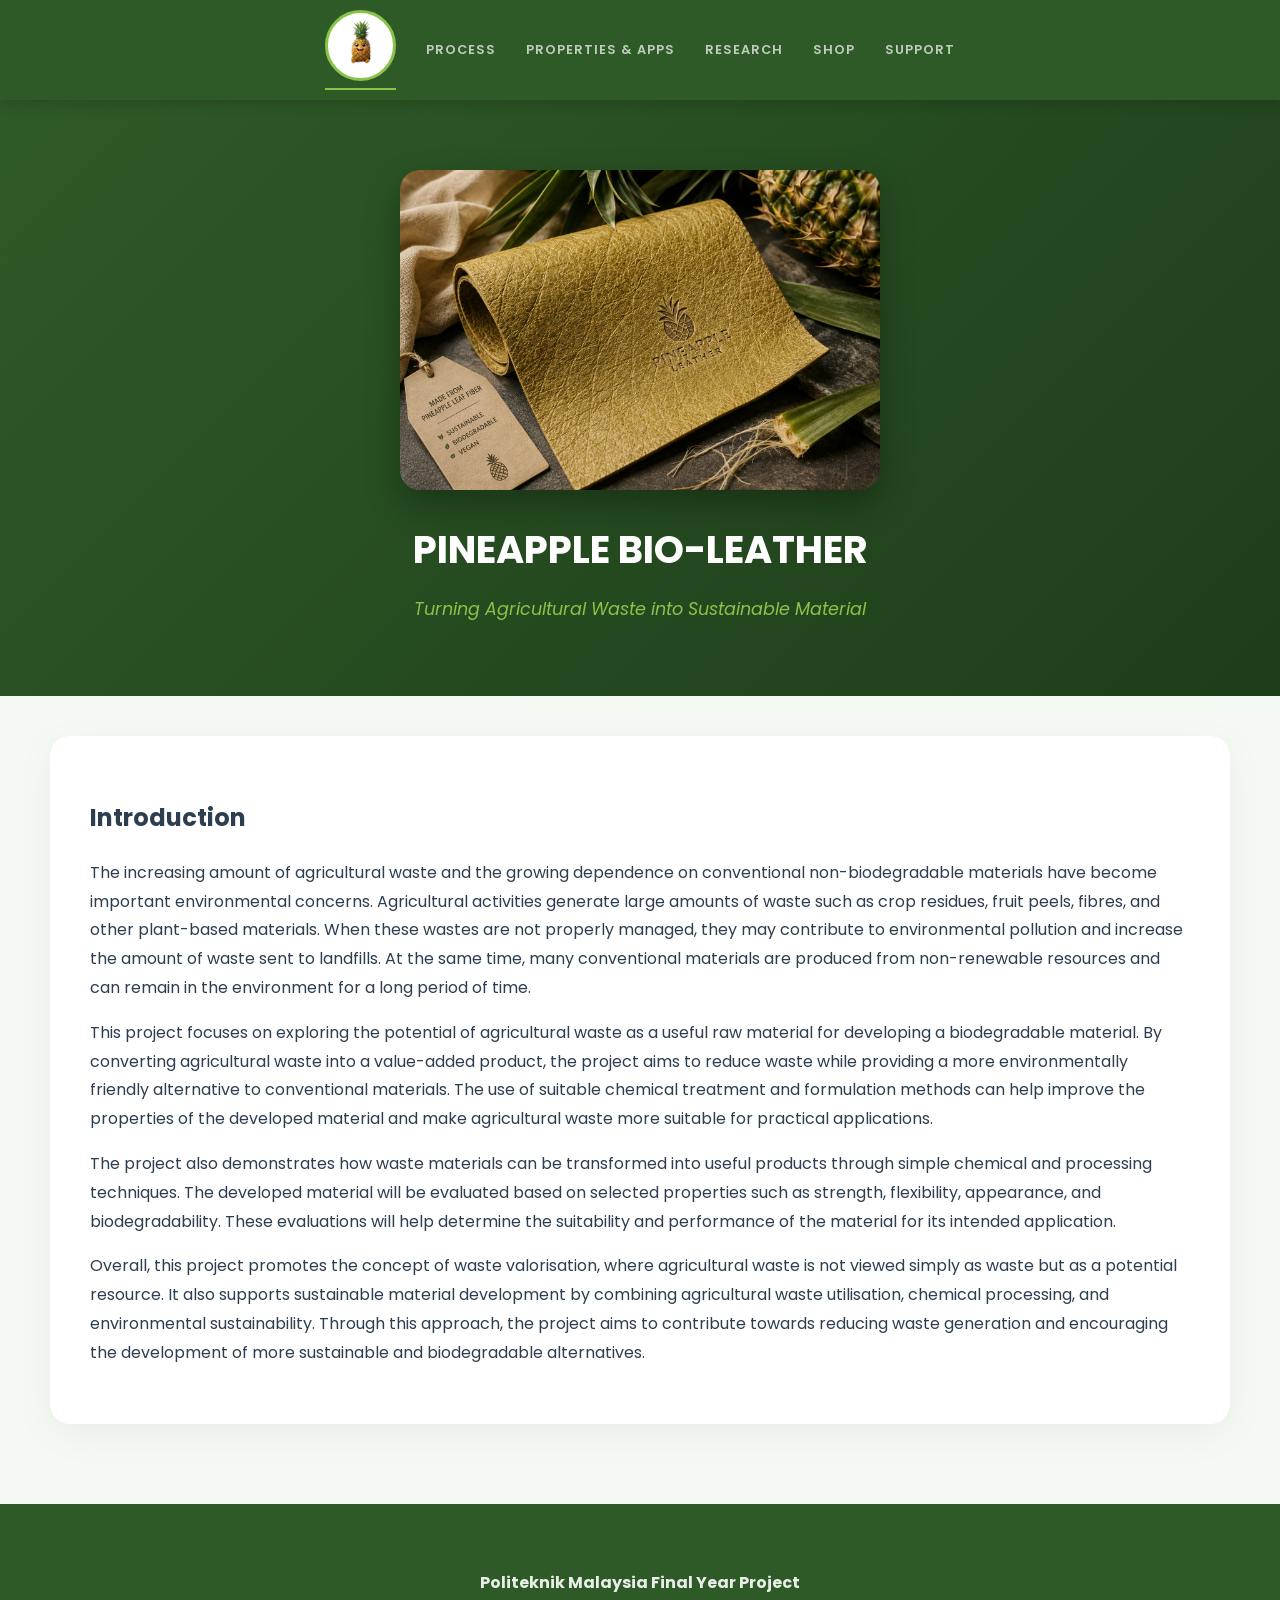
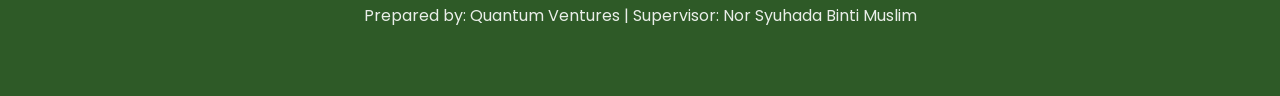
==== home.html @ 2f1104d1 "Add files via upload" ====
<!DOCTYPE html>
<html lang="en">
<head>
    <meta charset="UTF-8">
    <meta name="viewport" content="width=device-width, initial-scale=1.0">
    <title>Home | Pineapple Bio-Leather</title>
    <link rel="stylesheet" href="style.css">
</head>
<body>

    <!-- Navigation Bar with Icon Home Button and Hover Animations -->
    <nav>
        <a href="home.html" class="active"><img src="pineapple2.png" class="nav-logo-img" alt="Home"></a>
        <a href="how-its-made.html">Process</a>
        <a href="properties.html">Properties & Apps</a>
        <a href="research.html">Research</a>
        <a href="shop.html">Shop</a>
        <a href="support.html">Support</a>
    </nav>

    <!-- Header Section -->
    <header>
        <img src="leather-graphic.jpeg" class="hero-main-img" alt="Pineapple Leather Graphic">
        <h1>PINEAPPLE BIO-LEATHER</h1>
        <p>Turning Agricultural Waste into Sustainable Material</p>
    </header>

    <div class="container">
        
        <h2>Introduction</h2>
        
        <!-- FULL VERBATIM TEXT START -->
        <p>The increasing amount of agricultural waste and the growing dependence on conventional non-biodegradable materials have become important environmental concerns. Agricultural activities generate large amounts of waste such as crop residues, fruit peels, fibres, and other plant-based materials. When these wastes are not properly managed, they may contribute to environmental pollution and increase the amount of waste sent to landfills. At the same time, many conventional materials are produced from non-renewable resources and can remain in the environment for a long period of time.</p>

        <p>This project focuses on exploring the potential of agricultural waste as a useful raw material for developing a biodegradable material. By converting agricultural waste into a value-added product, the project aims to reduce waste while providing a more environmentally friendly alternative to conventional materials. The use of suitable chemical treatment and formulation methods can help improve the properties of the developed material and make agricultural waste more suitable for practical applications.</p>

        <p>The project also demonstrates how waste materials can be transformed into useful products through simple chemical and processing techniques. The developed material will be evaluated based on selected properties such as strength, flexibility, appearance, and biodegradability. These evaluations will help determine the suitability and performance of the material for its intended application.</p>

        <p>Overall, this project promotes the concept of waste valorisation, where agricultural waste is not viewed simply as waste but as a potential resource. It also supports sustainable material development by combining agricultural waste utilisation, chemical processing, and environmental sustainability. Through this approach, the project aims to contribute towards reducing waste generation and encouraging the development of more sustainable and biodegradable alternatives.</p>
        <!-- FULL VERBATIM TEXT END -->

    </div>

    <!-- Footer Section -->
    <footer>
        <p><strong>Politeknik Malaysia Final Year Project</strong></p>
        <p>Prepared by: Quantum Ventures | Supervisor: Nor Syuhada Binti Muslim</p>
    </footer>

    <!-- Chatbase AI Chatbot Script -->
    <script>
    (function(){if(!window.chatbase||window.chatbase("getState")!=="initialized"){window.chatbase=(...arguments)=>{if(!window.chatbase.q){window.chatbase.q=[]}window.chatbase.q.push(arguments)};window.chatbase=new Proxy(window.chatbase,{get(target,prop){if(prop==="q"){return target.q}return(...args)=>target(prop,...args)}})}const onLoad=function(){const script=document.createElement("script");script.src="https://www.chatbase.co/embed.min.js";script.id="7awoZsvfanQiO3bXjcjR2";script.domain="www.chatbase.co";document.body.appendChild(script)};if(document.readyState==="complete"){onLoad()}else{window.addEventListener("load",onLoad)}})();
    </script>

</body>
</html>
---- style.css ----
@import url('https://fonts.googleapis.com/css2?family=Poppins:wght@300;400;500;600;700&display=swap');

:root {
    --primary-green: #2e5a27;
    --accent-green: #8bc34a;
    --light-bg: #f4f9f4;
    --white: #ffffff;
    --text: #2c3e50;
}

body {
    font-family: 'Poppins', sans-serif;
    margin: 0; padding: 0;
    background-color: var(--light-bg);
    color: var(--text);
    line-height: 1.8;
}

/* NAVIGATION */
nav {
    background-color: var(--primary-green);
    padding: 10px 0;
    text-align: center;
    position: sticky;
    top: 0; z-index: 1000;
    display: flex;
    justify-content: center;
    align-items: center;
    gap: 30px;
    box-shadow: 0 4px 12px rgba(0,0,0,0.15);
}

nav a {
    color: rgba(255, 255, 255, 0.7);
    text-decoration: none;
    font-weight: 600;
    text-transform: uppercase;
    font-size: 0.8rem;
    letter-spacing: 1px;
    transition: all 0.3s ease;
    border-bottom: 2px solid transparent;
}

nav a.active {
    color: var(--accent-green) !important;
    border-bottom: 2px solid var(--accent-green);
}

nav a:hover { transform: scale(1.1); color: white; }

.nav-logo-img {
    height: 65px; width: 65px;
    border-radius: 50%;
    border: 3px solid var(--accent-green);
    background: white;
    object-fit: contain;
}

/* HEADER */
header {
    background: linear-gradient(135deg, #2e5a27 0%, #1e3d1a 100%);
    color: white;
    text-align: center;
    padding: 70px 20px;
    display: flex;
    flex-direction: column;
    align-items: center;
}

.hero-main-img {
    width: 100%;
    max-width: 480px;
    border-radius: 20px;
    margin-bottom: 25px;
    box-shadow: 0 15px 35px rgba(0,0,0,0.3);
}

header h1 { font-size: 2.4rem; font-weight: 700; margin: 0; width: 100%; text-align: center; }

header p {
    font-size: 1.1rem;
    font-style: italic;
    color: var(--accent-green);
    text-align: center !important;
    width: 100% !important;
    margin: 10px auto 0 auto !important;
}

/* CONTAINER */
.container {
    max-width: 1100px;
    margin: 40px auto;
    padding: 40px;
    background: var(--white);
    border-radius: 20px;
    box-shadow: 0 10px 40px rgba(0,0,0,0.05);
}

/* --- FIXED SLIDER CSS --- */
.slider-container {
    position: relative;
    width: 100%;
    height: 350px; /* Increased height to fit your images better */
    overflow: hidden;
    border-radius: 15px;
    margin-bottom: 20px;
    background: #f0f0f0;
}

.slider-wrapper {
    display: flex;
    width: 100%;
    height: 100%;
    transition: transform 0.6s cubic-bezier(0.4, 0, 0.2, 1);
}

.slider-wrapper img {
    width: 100%;
    height: 100%;
    object-fit: contain; /* ensures whole image is visible */
    flex-shrink: 0;
}

.slider-nav {
    position: absolute;
    top: 50%;
    width: 100%;
    display: flex;
    justify-content: space-between;
    transform: translateY(-50%);
    padding: 0 10px;
    box-sizing: border-box;
    z-index: 10;
    pointer-events: none;
}

.slider-nav button {
    background: var(--primary-green);
    color: white;
    border: none;
    border-radius: 50%;
    width: 40px;
    height: 40px;
    cursor: pointer;
    box-shadow: 0 4px 10px rgba(0,0,0,0.3);
    pointer-events: auto;
    font-size: 1.2rem;
    display: flex;
    justify-content: center;
    align-items: center;
    transition: 0.3s;
}

.slider-nav button:hover { background: var(--accent-green); transform: scale(1.1); }

/* SHOP GRID */
.product-grid {
    display: grid;
    grid-template-columns: 1fr 1fr;
    gap: 30px;
}

.product-card {
    border: 1px solid #eee;
    padding: 25px;
    border-radius: 25px;
    text-align: center;
    background: white;
}

.buy-btn {
    background-color: var(--primary-green);
    color: white;
    border: none;
    padding: 14px 45px;
    border-radius: 50px;
    font-weight: 600;
    text-transform: uppercase;
    cursor: pointer;
    transition: 0.3s;
    margin-top: 15px;
}

.buy-btn:hover { background-color: var(--accent-green); color: var(--primary-green); }

/* FOOTER */
footer {
    background-color: var(--primary-green) !important;
    color: white !important;
    text-align: center;
    padding: 60px 20px;
    margin-top: 80px;
    width: 100%;
    box-sizing: border-box;
    display: block;
}

footer p { text-align: center !important; margin: 5px 0; opacity: 0.9; }

/* FLOATING CART (Above AI Bot) */
.floating-cart { position: fixed; bottom: 110px; right: 30px; width: 65px; height: 65px; background: var(--primary-green); color: white; border-radius: 50%; display: flex; justify-content: center; align-items: center; z-index: 2000; border: 3px solid var(--accent-green); cursor: pointer; }
.side-cart { position: fixed; top: 0; right: -420px; width: 400px; height: 100%; background: white; z-index: 4000; transition: right 0.4s ease; padding: 30px; display: flex; flex-direction: column; box-sizing: border-box; box-shadow: -10px 0 30px rgba(0,0,0,0.2); }
.side-cart.open { right: 0; }
.cart-overlay { position: fixed; top: 0; left: 0; width: 100%; height: 100%; background: rgba(0,0,0,0.6); display: none; z-index: 2500; }

/* --- ONLY CONTACT US SECTION DESIGN --- */
.contact-form {
    display: flex;
    flex-direction: column;
    gap: 15px;
    max-width: 100%;
    margin-top: 20px;
}

.form-row {
    display: flex;
    gap: 15px;
}

.form-row input {
    flex: 1;
}

.contact-form input, 
.contact-form textarea {
    padding: 12px 15px;
    border: 2px solid #e0eee0; /* Light green border */
    border-radius: 10px;
    font-family: 'Poppins', sans-serif;
    font-size: 0.9rem;
    background-color: #fcfdfc;
    transition: all 0.3s ease;
    outline: none;
}

.contact-form input:focus, 
.contact-form textarea:focus {
    border-color: var(--accent-green);
    background-color: #ffffff;
    box-shadow: 0 0 8px rgba(139, 195, 74, 0.2);
}

.contact-form textarea {
    height: 120px;
    resize: none;
}

.submit-btn {
    background-color: var(--primary-green);
    color: white;
    border: none;
    padding: 12px 35px;
    border-radius: 50px;
    font-weight: 600;
    text-transform: uppercase;
    cursor: pointer;
    transition: 0.3s;
    align-self: flex-start; /* Keeps button on the left or use 'center' */
}

.submit-btn:hover {
    background-color: var(--accent-green);
    color: var(--primary-green);
    transform: translateY(-2px);
}
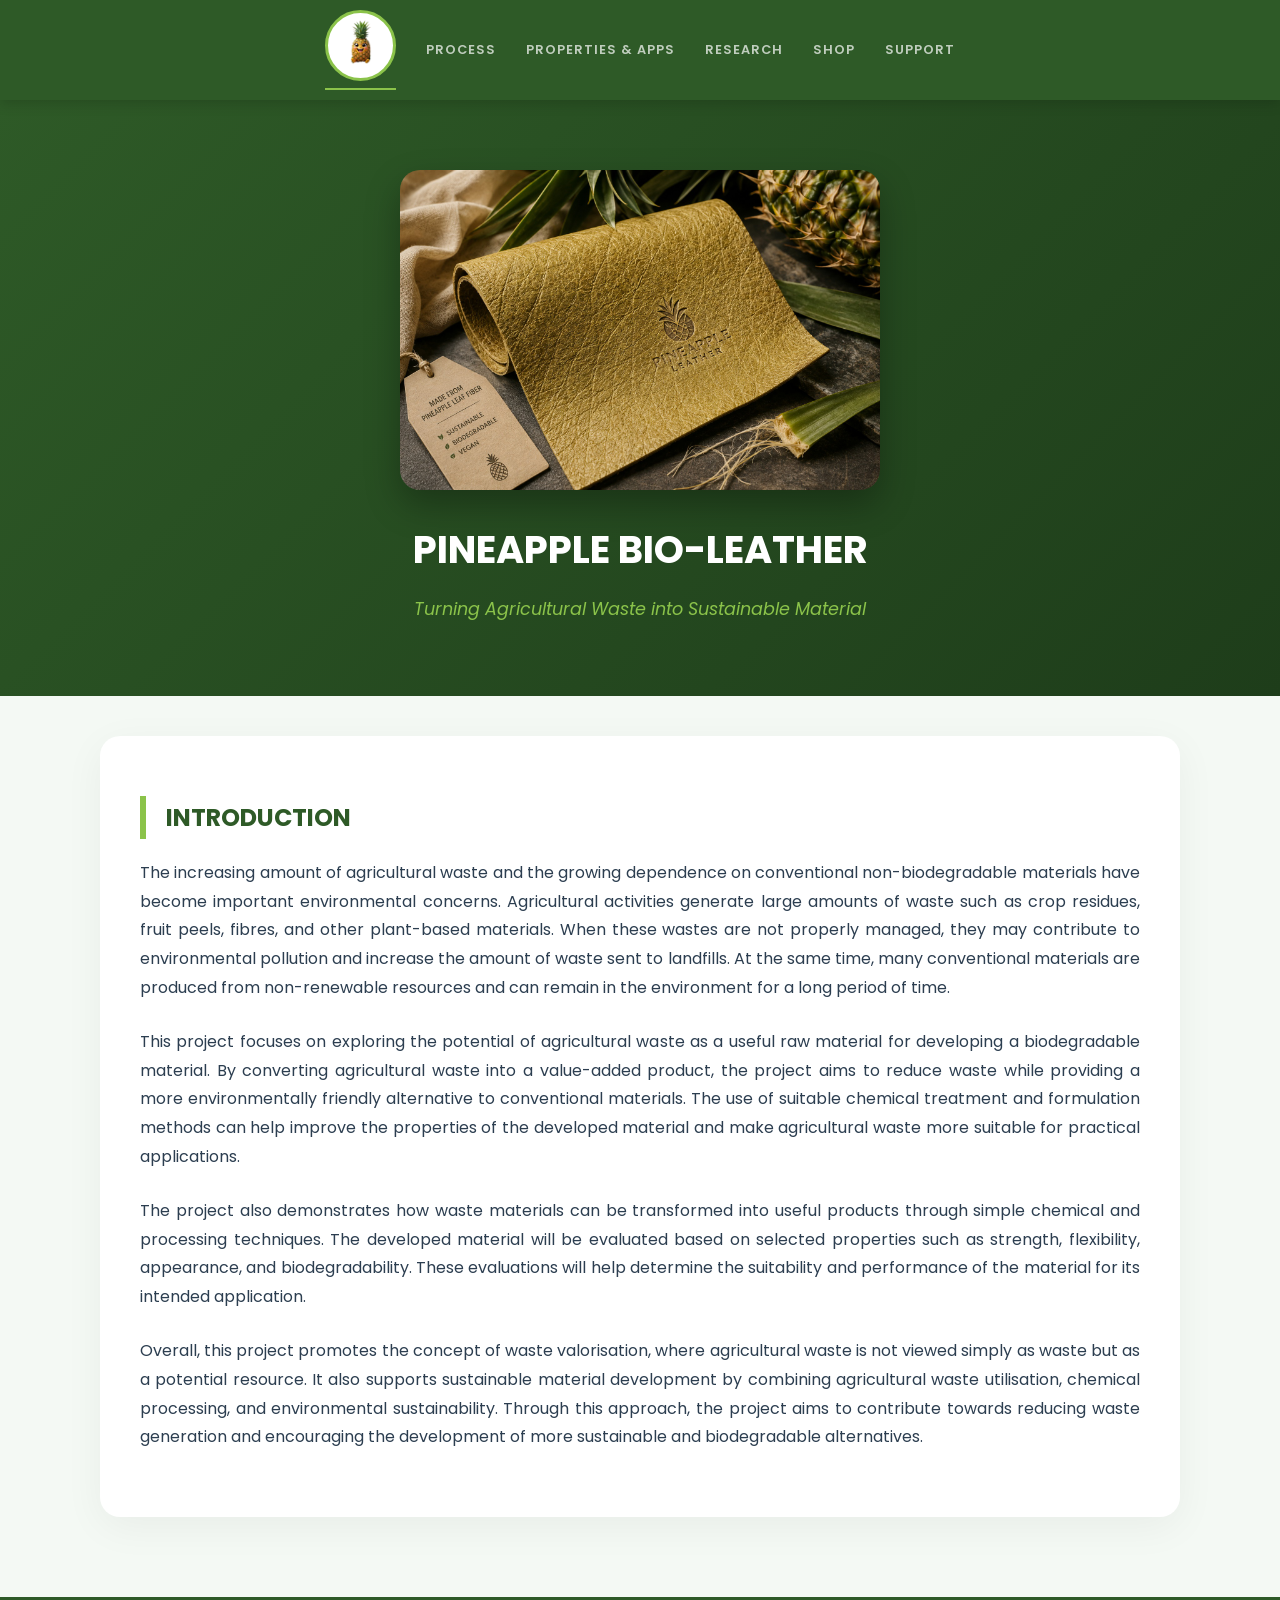
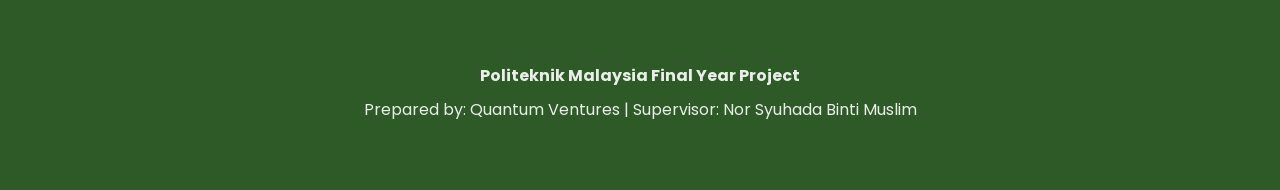
==== commit 5e7cee7c: "Update home.html" ====
--- a/home.html
+++ b/home.html
@@ -2,6 +2,7 @@
 <html lang="en">
 <head>
     <meta charset="UTF-8">
+    <meta name="viewport" content="width=device-width, initial-scale=1.0">
     <meta name="viewport" content="width=device-width, initial-scale=1.0">
     <title>Home | Pineapple Bio-Leather</title>
     <link rel="stylesheet" href="style.css">
@@ -53,4 +54,4 @@
     </script>
 
 </body>
-</html>+</html>
--- a/style.css
+++ b/style.css
@@ -1,5 +1,7 @@
+/* 1. IMPORT PROFESSIONAL FONT */
 @import url('https://fonts.googleapis.com/css2?family=Poppins:wght@300;400;500;600;700&display=swap');
 
+/* 2. THEME VARIABLES */
 :root {
     --primary-green: #2e5a27;
     --accent-green: #8bc34a;
@@ -8,15 +10,17 @@
     --text: #2c3e50;
 }
 
+/* 3. GLOBAL STYLES */
 body {
     font-family: 'Poppins', sans-serif;
     margin: 0; padding: 0;
     background-color: var(--light-bg);
     color: var(--text);
     line-height: 1.8;
-}
-
-/* NAVIGATION */
+    overflow-x: hidden; /* Prevents unwanted horizontal scrolling on mobile */
+}
+
+/* 4. NAVIGATION BAR */
 nav {
     background-color: var(--primary-green);
     padding: 10px 0;
@@ -56,7 +60,7 @@
     object-fit: contain;
 }
 
-/* HEADER */
+/* 5. HEADER & HERO SECTION */
 header {
     background: linear-gradient(135deg, #2e5a27 0%, #1e3d1a 100%);
     color: white;
@@ -75,7 +79,7 @@
     box-shadow: 0 15px 35px rgba(0,0,0,0.3);
 }
 
-header h1 { font-size: 2.4rem; font-weight: 700; margin: 0; width: 100%; text-align: center; }
+header h1 { font-size: 2.4rem; font-weight: 700; margin: 0; text-align: center; width: 100%; }
 
 header p {
     font-size: 1.1rem;
@@ -86,9 +90,9 @@
     margin: 10px auto 0 auto !important;
 }
 
-/* CONTAINER */
+/* 6. CONTENT CONTAINER */
 .container {
-    max-width: 1100px;
+    max-width: 1000px;
     margin: 40px auto;
     padding: 40px;
     background: var(--white);
@@ -96,94 +100,82 @@
     box-shadow: 0 10px 40px rgba(0,0,0,0.05);
 }
 
-/* --- FIXED SLIDER CSS --- */
-.slider-container {
-    position: relative;
-    width: 100%;
-    height: 350px; /* Increased height to fit your images better */
-    overflow: hidden;
-    border-radius: 15px;
-    margin-bottom: 20px;
-    background: #f0f0f0;
-}
-
-.slider-wrapper {
-    display: flex;
-    width: 100%;
-    height: 100%;
-    transition: transform 0.6s cubic-bezier(0.4, 0, 0.2, 1);
-}
-
-.slider-wrapper img {
-    width: 100%;
-    height: 100%;
-    object-fit: contain; /* ensures whole image is visible */
-    flex-shrink: 0;
-}
-
-.slider-nav {
-    position: absolute;
-    top: 50%;
-    width: 100%;
-    display: flex;
-    justify-content: space-between;
-    transform: translateY(-50%);
-    padding: 0 10px;
-    box-sizing: border-box;
-    z-index: 10;
-    pointer-events: none;
-}
-
-.slider-nav button {
-    background: var(--primary-green);
-    color: white;
-    border: none;
-    border-radius: 50%;
-    width: 40px;
-    height: 40px;
-    cursor: pointer;
-    box-shadow: 0 4px 10px rgba(0,0,0,0.3);
-    pointer-events: auto;
-    font-size: 1.2rem;
-    display: flex;
-    justify-content: center;
-    align-items: center;
-    transition: 0.3s;
-}
-
-.slider-nav button:hover { background: var(--accent-green); transform: scale(1.1); }
-
-/* SHOP GRID */
-.product-grid {
-    display: grid;
-    grid-template-columns: 1fr 1fr;
-    gap: 30px;
-}
-
-.product-card {
-    border: 1px solid #eee;
-    padding: 25px;
-    border-radius: 25px;
-    text-align: center;
-    background: white;
-}
-
-.buy-btn {
+h2 {
+    color: var(--primary-green);
+    font-weight: 700;
+    border-left: 6px solid var(--accent-green);
+    padding-left: 20px;
+    text-transform: uppercase;
+}
+
+p { text-align: justify; margin-bottom: 25px; }
+
+/* 7. SHOP BUTTONS (PILL STYLE) */
+.buy-btn, .submit-btn {
     background-color: var(--primary-green);
     color: white;
     border: none;
     padding: 14px 45px;
     border-radius: 50px;
+    font-family: 'Poppins', sans-serif;
     font-weight: 600;
     text-transform: uppercase;
+    letter-spacing: 1.5px;
+    font-size: 0.85rem;
     cursor: pointer;
+    transition: all 0.3s ease;
+}
+
+.buy-btn:hover, .submit-btn:hover {
+    background-color: var(--accent-green);
+    color: var(--primary-green);
+    transform: translateY(-3px);
+}
+
+/* 8. FLOATING CART BUTTON (POSITIONED ABOVE CHATBOT) */
+.floating-cart {
+    position: fixed; 
+    bottom: 110px; 
+    right: 30px; 
+    width: 65px; height: 65px;
+    background: var(--primary-green); 
+    color: white; 
+    border-radius: 50%;
+    display: flex; justify-content: center; align-items: center;
+    box-shadow: 0 10px 25px rgba(0,0,0,0.3); 
+    cursor: pointer; 
+    z-index: 2000;
+    border: 3px solid var(--accent-green); 
     transition: 0.3s;
-    margin-top: 15px;
-}
-
-.buy-btn:hover { background-color: var(--accent-green); color: var(--primary-green); }
-
-/* FOOTER */
+}
+
+#cart-badge { 
+    position: absolute; top: 0; right: 0; 
+    background: #e74c3c; color: white; 
+    width: 22px; height: 22px; border-radius: 50%; 
+    display: flex; justify-content: center; align-items: center; 
+    font-size: 0.75rem; border: 2px solid white; font-weight: bold; 
+}
+
+/* 9. SIDE CART DRAWER */
+.side-cart {
+    position: fixed; top: 0; right: -420px; width: 400px; height: 100%;
+    background: white; z-index: 4000; transition: right 0.4s ease; padding: 30px;
+    display: flex; flex-direction: column; box-sizing: border-box; box-shadow: -10px 0 30px rgba(0,0,0,0.2);
+}
+.side-cart.open { right: 0; }
+.cart-overlay { position: fixed; top: 0; left: 0; width: 100%; height: 100%; background: rgba(0,0,0,0.6); display: none; z-index: 3500; }
+
+/* 10. PRODUCT GRID & SLIDER */
+.product-grid { display: grid; grid-template-columns: 1fr 1fr; gap: 30px; }
+.product-card { border: 1px solid #eee; padding: 25px; border-radius: 20px; text-align: center; background: white; }
+.slider-container { position: relative; width: 100%; height: 300px; overflow: hidden; border-radius: 15px; margin-bottom: 20px; background: #eee;}
+.slider-wrapper { display: flex; width: 100%; height: 100%; transition: transform 0.5s ease; }
+.slider-wrapper img { width: 100%; height: 100%; object-fit: contain; flex-shrink: 0; }
+.slider-nav { position: absolute; top: 50%; width: 100%; display: flex; justify-content: space-between; transform: translateY(-50%); padding: 0 10px; box-sizing: border-box; pointer-events: none; }
+.slider-nav button { background: var(--primary-green); color: white; border: none; border-radius: 50%; width: 35px; height: 35px; cursor: pointer; pointer-events: auto; }
+
+/* 11. FOOTER (Standardized) */
 footer {
     background-color: var(--primary-green) !important;
     color: white !important;
@@ -191,75 +183,69 @@
     padding: 60px 20px;
     margin-top: 80px;
     width: 100%;
+    display: block;
     box-sizing: border-box;
-    display: block;
 }
 
 footer p { text-align: center !important; margin: 5px 0; opacity: 0.9; }
 
-/* FLOATING CART (Above AI Bot) */
-.floating-cart { position: fixed; bottom: 110px; right: 30px; width: 65px; height: 65px; background: var(--primary-green); color: white; border-radius: 50%; display: flex; justify-content: center; align-items: center; z-index: 2000; border: 3px solid var(--accent-green); cursor: pointer; }
-.side-cart { position: fixed; top: 0; right: -420px; width: 400px; height: 100%; background: white; z-index: 4000; transition: right 0.4s ease; padding: 30px; display: flex; flex-direction: column; box-sizing: border-box; box-shadow: -10px 0 30px rgba(0,0,0,0.2); }
-.side-cart.open { right: 0; }
-.cart-overlay { position: fixed; top: 0; left: 0; width: 100%; height: 100%; background: rgba(0,0,0,0.6); display: none; z-index: 2500; }
-
-/* --- ONLY CONTACT US SECTION DESIGN --- */
-.contact-form {
-    display: flex;
-    flex-direction: column;
-    gap: 15px;
-    max-width: 100%;
-    margin-top: 20px;
-}
-
-.form-row {
-    display: flex;
-    gap: 15px;
-}
-
-.form-row input {
-    flex: 1;
-}
-
-.contact-form input, 
-.contact-form textarea {
-    padding: 12px 15px;
-    border: 2px solid #e0eee0; /* Light green border */
-    border-radius: 10px;
-    font-family: 'Poppins', sans-serif;
-    font-size: 0.9rem;
-    background-color: #fcfdfc;
-    transition: all 0.3s ease;
-    outline: none;
-}
-
-.contact-form input:focus, 
-.contact-form textarea:focus {
-    border-color: var(--accent-green);
-    background-color: #ffffff;
-    box-shadow: 0 0 8px rgba(139, 195, 74, 0.2);
-}
-
-.contact-form textarea {
-    height: 120px;
-    resize: none;
-}
-
-.submit-btn {
-    background-color: var(--primary-green);
-    color: white;
-    border: none;
-    padding: 12px 35px;
-    border-radius: 50px;
-    font-weight: 600;
-    text-transform: uppercase;
-    cursor: pointer;
-    transition: 0.3s;
-    align-self: flex-start; /* Keeps button on the left or use 'center' */
-}
-
-.submit-btn:hover {
-    background-color: var(--accent-green);
-    color: var(--primary-green);
-    transform: translateY(-2px);
-}+/* 12. CONTACT FORM */
+.contact-form { display: flex; flex-direction: column; gap: 20px; max-width: 700px; margin: 30px auto; }
+.form-row { display: flex; gap: 20px; }
+.form-row input { flex: 1; }
+.contact-form input, .contact-form textarea {
+    padding: 15px; border: 2px solid #e0eee0; border-radius: 12px;
+    font-family: 'Poppins'; font-size: 0.95rem; background-color: #fcfdfc; width: 100%; box-sizing: border-box;
+}
+.contact-form textarea { height: 150px; resize: none; }
+
+/* 📱 MOBILE RESPONSIVE RULES 📱 */
+@media (max-width: 768px) {
+    /* NAVIGATION: Stack or allow wrapping */
+    nav {
+        flex-wrap: wrap;
+        gap: 10px;
+        padding: 15px 5px;
+    }
+    
+    nav a { font-size: 0.7rem; }
+    
+    .nav-logo-img { height: 45px; width: 45px; }
+
+    /* HEADER: Shrink text sizes */
+    header h1 { font-size: 1.8rem; }
+    header p { font-size: 0.9rem; }
+    .hero-main-img { max-width: 90%; }
+
+    /* CONTAINER: Reduce side padding */
+    .container {
+        margin: 20px auto;
+        padding: 20px;
+        width: 95%;
+        box-sizing: border-box;
+    }
+
+    /* SHOP GRID: Change from 2 columns to 1 column */
+    .product-grid {
+        grid-template-columns: 1fr;
+    }
+
+    /* SIDE CART: Fill full width on phone */
+    .side-cart {
+        width: 100%;
+        right: -100%;
+    }
+
+    /* CONTACT FORM: Stack inputs on mobile */
+    .form-row {
+        flex-direction: column;
+        gap: 15px;
+    }
+
+    /* FLOATING BUTTON: Shrink size slightly */
+    .floating-cart {
+        width: 55px; height: 55px;
+        bottom: 110px;
+        right: 20px;
+    }
+}
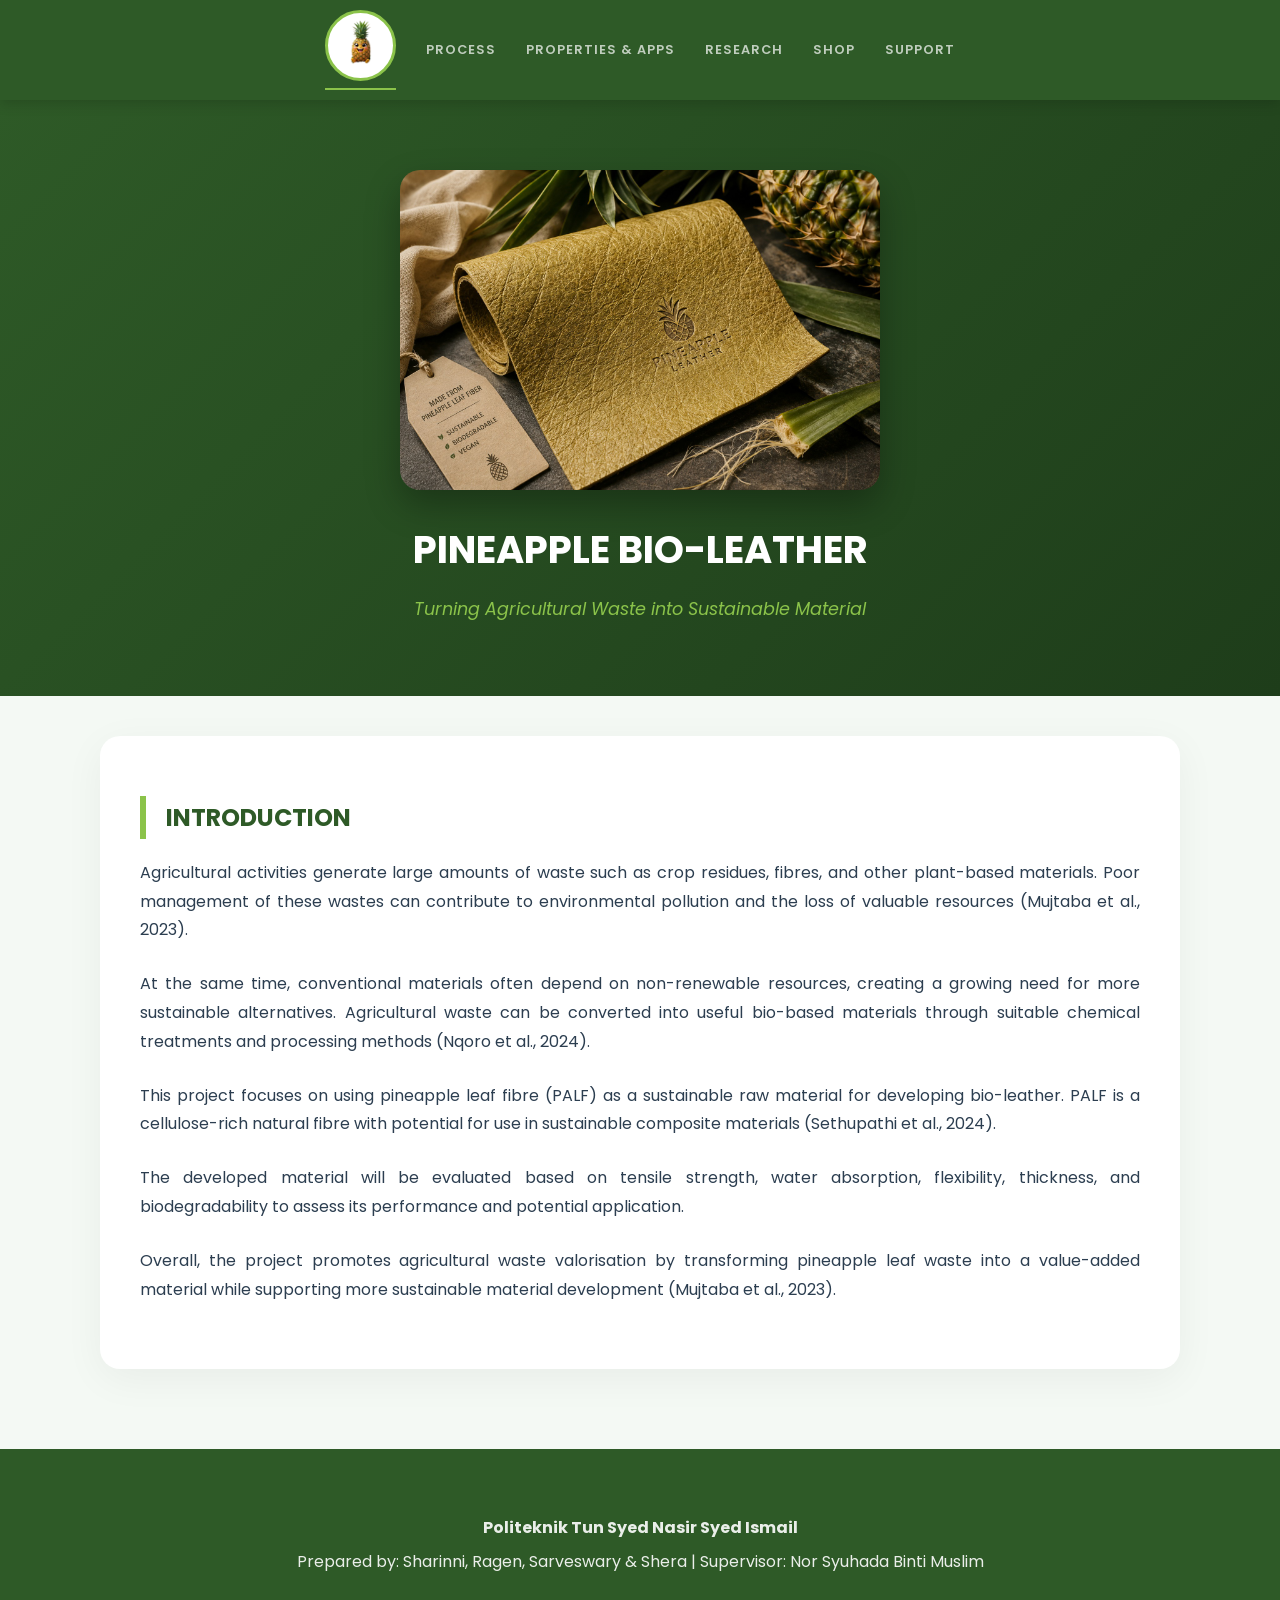
==== commit 8e52fea0: "Revise home.html to highlight bio-leather project Updated content to focus on pineapple leaf fibre a" ====
--- a/home.html
+++ b/home.html
@@ -8,7 +8,7 @@
     <link rel="stylesheet" href="style.css">
 </head>
 <body>
-
+<div id="scroll-progress"></div>
     <!-- Navigation Bar with Icon Home Button and Hover Animations -->
     <nav>
         <a href="home.html" class="active"><img src="pineapple2.png" class="nav-logo-img" alt="Home"></a>
@@ -31,27 +31,36 @@
         <h2>Introduction</h2>
         
         <!-- FULL VERBATIM TEXT START -->
-        <p>The increasing amount of agricultural waste and the growing dependence on conventional non-biodegradable materials have become important environmental concerns. Agricultural activities generate large amounts of waste such as crop residues, fruit peels, fibres, and other plant-based materials. When these wastes are not properly managed, they may contribute to environmental pollution and increase the amount of waste sent to landfills. At the same time, many conventional materials are produced from non-renewable resources and can remain in the environment for a long period of time.</p>
-
-        <p>This project focuses on exploring the potential of agricultural waste as a useful raw material for developing a biodegradable material. By converting agricultural waste into a value-added product, the project aims to reduce waste while providing a more environmentally friendly alternative to conventional materials. The use of suitable chemical treatment and formulation methods can help improve the properties of the developed material and make agricultural waste more suitable for practical applications.</p>
-
-        <p>The project also demonstrates how waste materials can be transformed into useful products through simple chemical and processing techniques. The developed material will be evaluated based on selected properties such as strength, flexibility, appearance, and biodegradability. These evaluations will help determine the suitability and performance of the material for its intended application.</p>
-
-        <p>Overall, this project promotes the concept of waste valorisation, where agricultural waste is not viewed simply as waste but as a potential resource. It also supports sustainable material development by combining agricultural waste utilisation, chemical processing, and environmental sustainability. Through this approach, the project aims to contribute towards reducing waste generation and encouraging the development of more sustainable and biodegradable alternatives.</p>
+        <p>Agricultural activities generate large amounts of waste such as crop residues, fibres, and other plant-based materials. Poor management of these wastes can contribute to environmental pollution and the loss of valuable resources (Mujtaba et al., 2023).</p>
+        
+        <p>At the same time, conventional materials often depend on non-renewable resources, creating a growing need for more sustainable alternatives. Agricultural waste can be converted into useful bio-based materials through suitable chemical treatments and processing methods (Nqoro et al., 2024).</p>
+        
+        <p>This project focuses on using pineapple leaf fibre (PALF) as a sustainable raw material for developing bio-leather. PALF is a cellulose-rich natural fibre with potential for use in sustainable composite materials (Sethupathi et al., 2024).</p>
+        
+        <p>The developed material will be evaluated based on tensile strength, water absorption, flexibility, thickness, and biodegradability to assess its performance and potential application.</p>
+        
+        <p>Overall, the project promotes agricultural waste valorisation by transforming pineapple leaf waste into a value-added material while supporting more sustainable material development (Mujtaba et al., 2023).</p>
         <!-- FULL VERBATIM TEXT END -->
 
     </div>
 
     <!-- Footer Section -->
     <footer>
-        <p><strong>Politeknik Malaysia Final Year Project</strong></p>
-        <p>Prepared by: Quantum Ventures | Supervisor: Nor Syuhada Binti Muslim</p>
+        <p><strong>Politeknik Tun Syed Nasir Syed Ismail</strong></p>
+        <p>Prepared by: Sharinni, Ragen, Sarveswary & Shera | Supervisor: Nor Syuhada Binti Muslim</p>
     </footer>
 
     <!-- Chatbase AI Chatbot Script -->
     <script>
     (function(){if(!window.chatbase||window.chatbase("getState")!=="initialized"){window.chatbase=(...arguments)=>{if(!window.chatbase.q){window.chatbase.q=[]}window.chatbase.q.push(arguments)};window.chatbase=new Proxy(window.chatbase,{get(target,prop){if(prop==="q"){return target.q}return(...args)=>target(prop,...args)}})}const onLoad=function(){const script=document.createElement("script");script.src="https://www.chatbase.co/embed.min.js";script.id="7awoZsvfanQiO3bXjcjR2";script.domain="www.chatbase.co";document.body.appendChild(script)};if(document.readyState==="complete"){onLoad()}else{window.addEventListener("load",onLoad)}})();
     </script>
-
+<script>
+    window.addEventListener('scroll', () => {
+        let scrollDistance = document.documentElement.scrollTop;
+        let totalHeight = document.documentElement.scrollHeight - document.documentElement.clientHeight;
+        let progress = (scrollDistance / totalHeight) * 100;
+        document.getElementById('scroll-progress').style.width = progress + '%';
+    });
+</script>
 </body>
 </html>
